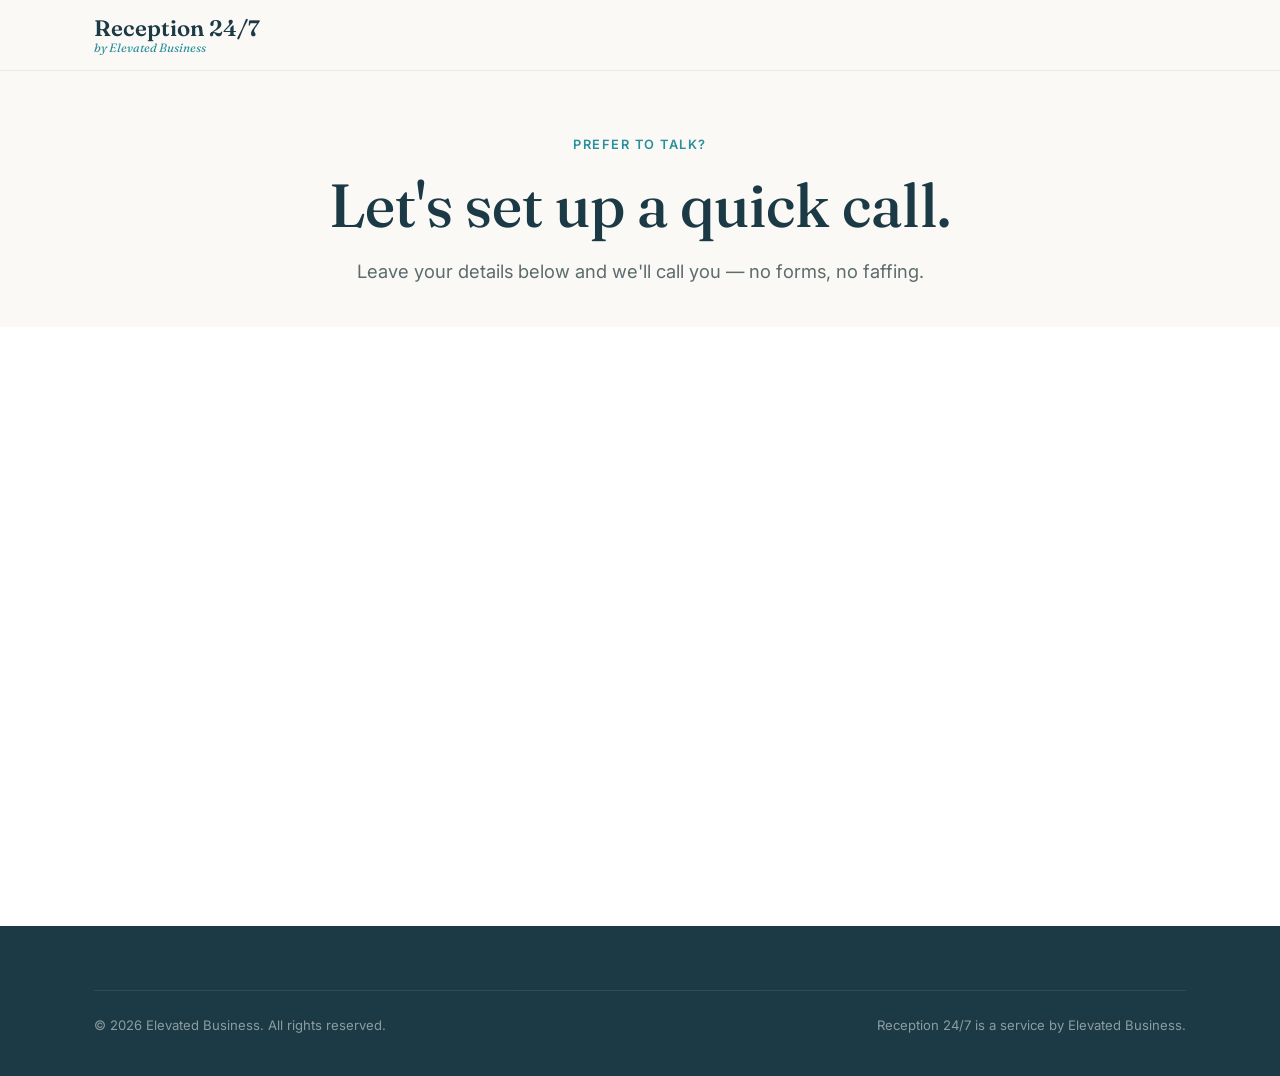
==== callback.html @ 8c555e49 "callback 2" ====
<!DOCTYPE html>
<html lang="en">
<head>
<meta charset="UTF-8">
<meta name="viewport" content="width=device-width, initial-scale=1.0">
<title>Request a Call — Reception 24/7 | by Elevated Business</title>
<meta name="robots" content="noindex">

<!-- Google Fonts: Fraunces (display) + Inter (body) -->
<link rel="preconnect" href="https://fonts.googleapis.com">
<link rel="preconnect" href="https://fonts.gstatic.com" crossorigin>
<link href="https://fonts.googleapis.com/css2?family=Fraunces:ital,wght@0,400;0,500;0,600;1,400;1,500&family=Inter:wght@400;500;600;700&display=swap" rel="stylesheet">

<link rel="stylesheet" href="css/style.css">
<link rel="stylesheet" href="css/thank-you.css">

<!-- Tally embed script -->
<script async src="https://tally.so/widgets/embed.js"></script>
</head>
<body>

<!-- ================= HEADER ================= -->
<header class="site-header">
  <div class="container">
    <a href="index.html" class="brand">
      <span class="brand-name">Reception 24/7</span>
      <span class="brand-byline">by Elevated Business</span>
    </a>
  </div>
</header>

<!-- ================= REQUEST A CALL ================= -->
<section class="thank-you-hero section-cream">
  <div class="container">
    <div class="section-head">
      <span class="eyebrow">Prefer to talk?</span>
      <h1>Let's set up a quick call.</h1>
      <p class="lede">Leave your details below and we'll call you — no forms, no faffing.</p>
    </div>
  </div>
</section>

<section class="section-white">
  <div class="container">
    <div class="signup-block">
      <iframe
        data-tally-src="https://tally.so/embed/2EVGGb?alignLeft=1&hideTitle=1&transparentBackground=1&dynamicHeight=1"
        loading="lazy"
        width="100%"
        height="400"
        frameborder="0"
        marginheight="0"
        marginwidth="0"
        title="Reception 24/7 — Request a Call">
      </iframe>
    </div>
  </div>
</section>

<!-- ================= FOOTER ================= -->
<footer class="site-footer">
  <div class="container">
    <div class="footer-bottom">
      <span>&copy; 2026 Elevated Business. All rights reserved.</span>
      <span>Reception 24/7 is a service by Elevated Business.</span>
    </div>
  </div>
</footer>

</body>
</html>
---- css/style.css ----
/* ============================================
   Reception 24/7 — by Elevated Business
   ============================================ */

:root {
  /* Color tokens */
  --color-ink: #1B3A45;
  --color-azure: #3FB8C4;
  --color-azure-deep: #2A8F9C;
  --color-cream: #FAF9F5;
  --color-slate: #5C6B6E;
  --color-gold: #E8A23D;
  --color-white: #FFFFFF;
  --color-ink-10: rgba(27, 58, 69, 0.08);
  --color-ink-20: rgba(27, 58, 69, 0.16);

  /* Type */
  --font-display: 'Fraunces', Georgia, serif;
  --font-body: 'Inter', -apple-system, BlinkMacSystemFont, 'Segoe UI', sans-serif;

  /* Spacing scale */
  --space-xs: 0.5rem;
  --space-sm: 1rem;
  --space-md: 1.5rem;
  --space-lg: 2.5rem;
  --space-xl: 4rem;
  --space-2xl: 6rem;

  /* Radius */
  --radius-sm: 6px;
  --radius-md: 12px;
  --radius-lg: 20px;

  /* Container */
  --max-width: 1140px;
}

/* ---------- Reset ---------- */
* { margin: 0; padding: 0; box-sizing: border-box; }

html { scroll-behavior: smooth; }

@media (prefers-reduced-motion: reduce) {
  html { scroll-behavior: auto; }
  *, *::before, *::after {
    animation-duration: 0.01ms !important;
    animation-iteration-count: 1 !important;
    transition-duration: 0.01ms !important;
  }
}

body {
  font-family: var(--font-body);
  color: var(--color-ink);
  background: var(--color-cream);
  line-height: 1.6;
  font-size: 16px;
  -webkit-font-smoothing: antialiased;
}

img { max-width: 100%; display: block; }

a {
  color: inherit;
  text-decoration: none;
}

button {
  font-family: inherit;
  cursor: pointer;
  border: none;
  background: none;
}

ul { list-style: none; }

/* ---------- Typography ---------- */
h1, h2, h3, h4 {
  font-family: var(--font-display);
  font-weight: 500;
  line-height: 1.15;
  color: var(--color-ink);
}

h1 { font-size: clamp(2.4rem, 5vw, 3.8rem); }
h2 { font-size: clamp(1.8rem, 3.5vw, 2.6rem); }
h3 { font-size: clamp(1.3rem, 2.5vw, 1.6rem); }

p { color: var(--color-ink); }

.eyebrow {
  font-family: var(--font-body);
  font-size: 0.8rem;
  font-weight: 600;
  letter-spacing: 0.12em;
  text-transform: uppercase;
  color: var(--color-azure-deep);
  display: block;
  margin-bottom: var(--space-sm);
}

.lede {
  font-size: 1.15rem;
  color: var(--color-slate);
  max-width: 38em;
}

.byline {
  font-family: var(--font-display);
  font-style: italic;
  font-size: 1rem;
  color: var(--color-azure-deep);
  font-weight: 400;
}

/* ---------- Layout ---------- */
.container {
  max-width: var(--max-width);
  margin: 0 auto;
  padding: 0 var(--space-md);
}

section {
  padding: var(--space-2xl) 0;
}

.section-cream { background: var(--color-cream); }
.section-white { background: var(--color-white); }
.section-ink {
  background: var(--color-ink);
  color: var(--color-cream);
}
.section-ink h2, .section-ink h3 { color: var(--color-cream); }
.section-ink p { color: rgba(250, 249, 245, 0.8); }

.section-head {
  text-align: center;
  max-width: 42em;
  margin: 0 auto var(--space-xl);
}
.section-head .lede { margin: var(--space-sm) auto 0; }

/* ---------- Buttons ---------- */
.btn {
  display: inline-flex;
  align-items: center;
  justify-content: center;
  gap: 0.5rem;
  padding: 0.9rem 1.8rem;
  border-radius: var(--radius-sm);
  font-weight: 600;
  font-size: 0.98rem;
  transition: transform 0.15s ease, box-shadow 0.15s ease, background 0.15s ease;
  white-space: nowrap;
}

.btn-primary {
  background: linear-gradient(180deg, var(--color-azure) 0%, var(--color-azure-deep) 100%);
  color: var(--color-white);
  box-shadow: 0 4px 14px rgba(63, 184, 196, 0.35);
  transition: all 0.2s ease;
}
.btn-primary:hover {
  background: linear-gradient(180deg, var(--color-azure-deep) 0%, var(--color-azure-deep) 100%);
  color: var(--color-white);
  transform: translateY(-2px);
  box-shadow: 0 6px 20px rgba(63, 184, 196, 0.45);
}

.btn-ghost {
  background: transparent;
  color: var(--color-ink);
  border: 1.5px solid var(--color-ink);
}
.btn-ghost:hover {
  background: var(--color-ink);
  color: var(--color-cream);
}

.btn-ghost-light {
  background: transparent;
  color: var(--color-cream);
  border: 1.5px solid rgba(250, 249, 245, 0.4);
}
.btn-ghost-light:hover {
  background: var(--color-cream);
  color: var(--color-ink);
}

.btn-lg { padding: 1.1rem 2.2rem; font-size: 1.05rem; }

.cta-row {
  display: flex;
  gap: var(--space-sm);
  flex-wrap: wrap;
  align-items: center;
}

/* ---------- Header / Nav ---------- */
.site-header {
  position: sticky;
  top: 0;
  z-index: 100;
  background: rgba(250, 249, 245, 0.92);
  backdrop-filter: blur(8px);
  border-bottom: 1px solid var(--color-ink-10);
}

.site-header .container {
  display: flex;
  align-items: center;
  justify-content: space-between;
  padding-top: var(--space-sm);
  padding-bottom: var(--space-sm);
  position: relative;
}

.brand {
  display: flex;
  flex-direction: column;
  line-height: 1.1;
}
.brand-name {
  font-family: var(--font-display);
  font-size: 1.4rem;
  font-weight: 600;
  color: var(--color-ink);
}
.brand-byline {
  font-family: var(--font-display);
  font-style: italic;
  font-size: 0.75rem;
  color: var(--color-azure-deep);
}

.main-nav ul {
  display: flex;
  gap: var(--space-lg);
}
.main-nav a {
  font-size: 0.95rem;
  font-weight: 500;
  color: var(--color-ink);
  transition: color 0.15s ease;
}
.main-nav a:hover { color: var(--color-azure-deep); }

.nav-toggle {
  display: none;
  font-size: 1.6rem;
  color: var(--color-ink);
}

@media (max-width: 768px) {
  .main-nav { display: none; }
  .header-cta { display: none; }
  .nav-toggle { display: block; }

  .main-nav.nav-open {
    display: block;
    position: absolute;
    top: 100%;
    left: 0;
    right: 0;
    background: var(--color-cream);
    border-bottom: 1px solid var(--color-ink-10);
    padding: var(--space-sm) 0;
  }
  .main-nav.nav-open ul {
    flex-direction: column;
    gap: var(--space-sm);
    padding: 0 var(--space-md);
  }
}

/* ---------- Hero ---------- */
.hero {
  padding: var(--space-2xl) 0 var(--space-xl);
}

.hero-grid {
  display: grid;
  grid-template-columns: 1.1fr 0.9fr;
  gap: var(--space-xl);
  align-items: center;
}

@media (max-width: 900px) {
  .hero-grid { grid-template-columns: 1fr; }
}

.hero h1 { margin-bottom: var(--space-md); }

.hero .lede { margin-bottom: var(--space-lg); }

.hero-note {
  margin-top: var(--space-sm);
  font-size: 0.85rem;
  color: var(--color-slate);
}

.hero-visual {
  background: var(--color-ink);
  border-radius: var(--radius-lg);
  padding: var(--space-lg);
  position: relative;
  overflow: hidden;
  min-height: 320px;
  display: flex;
  flex-direction: column;
  justify-content: center;
  align-items: center;
  gap: var(--space-sm);
}

.hero-visual .call-label {
  color: var(--color-cream);
  font-size: 0.85rem;
  letter-spacing: 0.05em;
  text-transform: uppercase;
  opacity: 0.7;
}

.hero-visual .call-status {
  color: var(--color-azure);
  font-family: var(--font-display);
  font-size: 1.3rem;
  margin-top: var(--space-xs);
}

.waveform {
  display: flex;
  justify-content: center;
  align-items: center;
  gap: 4px;
  height: 80px;
 padding-bottom: var(--space-sm);
}
.waveform .bar {
  width: 5px;
  border-radius: 3px;
  background: var(--color-azure);
  animation: wave 1.4s ease-in-out infinite;
}
.waveform.small { height: 40px; }
.waveform.small .bar { width: 3px; }

@keyframes wave {
  0%, 100% { height: 18%; }
  50% { height: 100%; }
}

/* staggered delays generated inline per-bar via nth-child */
.waveform .bar:nth-child(1) { animation-delay: 0s; }
.waveform .bar:nth-child(2) { animation-delay: 0.1s; }
.waveform .bar:nth-child(3) { animation-delay: 0.2s; }
.waveform .bar:nth-child(4) { animation-delay: 0.3s; }
.waveform .bar:nth-child(5) { animation-delay: 0.4s; }
.waveform .bar:nth-child(6) { animation-delay: 0.3s; }
.waveform .bar:nth-child(7) { animation-delay: 0.2s; }
.waveform .bar:nth-child(8) { animation-delay: 0.1s; }
.waveform .bar:nth-child(9) { animation-delay: 0s; }
.waveform .bar:nth-child(10) { animation-delay: 0.1s; }
.waveform .bar:nth-child(11) { animation-delay: 0.2s; }
.waveform .bar:nth-child(12) { animation-delay: 0.3s; }

/* ---------- Problem section ---------- */
.problem-grid {
  display: grid;
  grid-template-columns: repeat(3, 1fr);
  gap: var(--space-lg);
  margin-top: var(--space-xl);
}
@media (max-width: 768px) {
  .problem-grid { grid-template-columns: 1fr; }
}

.problem-card {
  padding: var(--space-md);
}
.problem-card .stat {
  font-family: var(--font-display);
  font-size: 2.4rem;
  color: var(--color-azure-deep);
  margin-bottom: var(--space-xs);
}
.problem-card p { color: var(--color-slate); }

/* ---------- Demo call section ---------- */
.demo-block {
  background: var(--color-ink);
  border-radius: var(--radius-lg);
  padding: var(--space-xl) var(--space-lg);
  text-align: center;
  color: var(--color-cream);
}
.demo-block h2 { color: var(--color-cream); margin-bottom: var(--space-sm); }
.demo-block .lede { color: rgba(250,249,245,0.8); margin: 0 auto var(--space-lg); }
.lede {
  margin-bottom: 1rem;
}

.demo-number {
  font-family: var(--font-display);
  font-size: clamp(1.8rem, 4vw, 2.6rem);
  color: var(--color-azure);
  letter-spacing: 0.02em;
  margin: var(--space-md) 0;
}
.demo-number .placeholder-flag {
  display: inline-block;
  font-family: var(--font-body);
  font-size: 0.7rem;
  font-weight: 600;
  letter-spacing: 0.08em;
  text-transform: uppercase;
  color: var(--color-ink);
  background: var(--color-gold);
  padding: 0.2rem 0.6rem;
  border-radius: var(--radius-sm);
  vertical-align: middle;
  margin-left: 0.6rem;
}
/* ---------- Features ---------- */
.feature-grid {
  display: grid;
  grid-template-columns: repeat(3, 1fr);
  gap: var(--space-md);
  margin-top: var(--space-xl);
}
@media (max-width: 900px) {
  .feature-grid { grid-template-columns: repeat(2, 1fr); }
}
@media (max-width: 600px) {
  .feature-grid { grid-template-columns: 1fr; }
}

.feature-card {
  background: var(--color-white);
  border: 1px solid var(--color-ink-10);
  border-radius: var(--radius-md);
  padding: var(--space-md);
}
.feature-card .icon {
  width: 40px;
  height: 40px;
  border-radius: var(--radius-sm);
  background: rgba(63, 184, 196, 0.15);
  color: var(--color-azure-deep);
  display: flex;
  align-items: center;
  justify-content: center;
  margin-bottom: var(--space-sm);
  font-size: 1.2rem;
}
.feature-card h3 { font-size: 1.15rem; margin-bottom: 0.4rem; }
.feature-card p { color: var(--color-slate); font-size: 0.95rem; }
/* ---------- Features: secondary row (tier 2) ---------- */
.feature-row-secondary {
  display: grid;
  grid-template-columns: repeat(2, 1fr);
  gap: var(--space-sm);
  margin-top: var(--space-sm);
}
@media (max-width: 600px) {
  .feature-row-secondary { grid-template-columns: 1fr; }
}

.feature-mini {
  display: flex;
  align-items: flex-start;
  gap: var(--space-sm);
  padding: var(--space-sm);
  border-radius: var(--radius-sm);
}
.feature-mini .icon {
  width: 28px;
  height: 28px;
  border-radius: var(--radius-sm);
  background: rgba(63, 184, 196, 0.1);
  color: var(--color-azure-deep);
  display: flex;
  align-items: center;
  justify-content: center;
  font-size: 0.95rem;
  flex-shrink: 0;
}
.feature-mini h4 { font-size: 0.95rem; margin-bottom: 0.2rem; }
.feature-mini p { color: var(--color-slate); font-size: 0.85rem; margin: 0; }

/* ---------- Journey / steps ---------- */
.journey-grid {
  display: grid;
  grid-template-columns: repeat(3, 1fr);
  gap: var(--space-md);
  margin-top: var(--space-xl);
  position: relative;
}
@media (max-width: 900px) {
  .journey-grid { grid-template-columns: 1fr; gap: var(--space-lg); }
}
.journey-step {
  position: relative;
  text-align: left;
  background: var(--color-white);
  border: 1px solid var(--color-ink-10);
  border-radius: var(--radius-md);
  padding: var(--space-md);
  box-shadow: 0 2px 8px rgba(0, 0, 0, 0.04);
}
.journey-step {
  position: relative;
  text-align: left;
}
.journey-step .step-num {
  font-family: var(--font-display);
  font-size: 0.95rem;
  color: var(--color-azure-deep);
  margin-bottom: var(--space-xs);
}
.journey-step h3 { font-size: 1.1rem; margin-bottom: 0.4rem; }
.journey-step p { color: var(--color-slate); font-size: 0.92rem; }

/* ---------- Trust / personal section ---------- */
.trust-grid {
  display: grid;
  grid-template-columns: 0.9fr 1.1fr;
  gap: var(--space-xl);
  align-items: center;
}
@media (max-width: 900px) {
  .trust-grid { grid-template-columns: 1fr; }
}

.trust-portrait {
  background: var(--color-ink-10);
  border-radius: var(--radius-lg);
  aspect-ratio: 4/5;
  overflow: hidden;
  box-shadow: 0 8px 24px rgba(0, 0, 0, 0.12);
}

.trust-portrait img {
  width: 100%;
  height: 100%;
  object-fit: cover;
  border-radius: var(--radius-lg);
  display: block;
}

.trust-quote {
  font-family: var(--font-display);
  font-size: 1.4rem;
  line-height: 1.4;
  margin-bottom: var(--space-md);
}

.trust-signature {
  font-family: var(--font-display);
  font-style: italic;
  color: var(--color-azure-deep);
}

/* ---------- Pricing ---------- */
.pricing-wrap {
  display: flex;
  justify-content: center;
}

.pricing-card {
  background: var(--color-white);
  border: 2px solid var(--color-azure);
  border-radius: var(--radius-lg);
  padding: var(--space-md) var(--space-lg) var(--space-xl);
  max-width: 460px;
  width: 100%;
  text-align: center;
  position: relative;
}

.pricing-badge {
  position: absolute;
  top: -14px;
  left: 50%;
  transform: translateX(-50%);
  background: var(--color-gold);
  color: var(--color-ink);
  font-size: 0.75rem;
  font-weight: 600;
  letter-spacing: 0.05em;
  text-transform: uppercase;
  padding: 0.35rem 1rem;
  border-radius: 999px;
  white-space: nowrap;
  width: max-content;
  height: auto;
}

.price-row {
  display: flex;
  flex-direction: column;
  align-items: center;
  gap: 0.2rem;
  margin: var(--space-md) 0 0.3rem;
}
.price-strike {
  font-family: var(--font-display);
  font-size: 1.4rem;
  color: var(--color-slate);
  text-decoration: line-through;
  opacity: 0.7;
}
.price-main {
  display: flex;
  align-items: baseline;
  gap: 0.3rem;
}
.price-now {
  font-family: var(--font-display);
  font-size: 3rem;
  color: var(--color-ink);
}
.price-period {
  color: var(--color-slate);
  font-size: 1rem;
}

.price-sub {
  color: var(--color-slate);
  font-size: 0.92rem;
  margin-bottom: var(--space-md);
}

.price-features {
  text-align: left;
  margin: var(--space-md) 0;
  display: flex;
  flex-direction: column;
  gap: 0.6rem;
}
.price-features li {
  display: flex;
  gap: 0.6rem;
  font-size: 0.95rem;
  align-items: flex-start;
}
.price-features li .tick {
  color: var(--color-azure-deep);
  font-weight: 700;
  flex-shrink: 0;
}

.price-fineprint {
  margin-top: var(--space-md);
  font-size: 0.82rem;
  color: var(--color-slate);
}

/* ---------- FAQ ---------- */
.faq-list {
  max-width: 760px;
  margin: var(--space-xl) auto 0;
}

.faq-item {
  border-bottom: 1px solid var(--color-ink-10);
}

.faq-question {
  width: 100%;
  display: flex;
  justify-content: space-between;
  align-items: center;
  padding: var(--space-md) 0;
  font-family: var(--font-display);
  font-size: 1.1rem;
  text-align: left;
  color: var(--color-ink);
}

.faq-question .faq-toggle {
  font-size: 1.4rem;
  color: var(--color-azure-deep);
  transition: transform 0.2s ease;
  flex-shrink: 0;
  margin-left: var(--space-md);
}

.faq-item.open .faq-toggle { transform: rotate(45deg); }

.faq-answer {
  max-height: 0;
  overflow: hidden;
  transition: max-height 0.25s ease;
}

.faq-answer-inner {
  padding-bottom: var(--space-md);
  color: var(--color-slate);
  max-width: 60em;
}

/* ---------- Final CTA ---------- */
#final-cta .lede {
  margin-bottom: var(--space-md);
}

/* ---------- Footer ---------- */
.site-footer {
  background: var(--color-ink);
  color: rgba(250, 249, 245, 0.85);
  padding: var(--space-xl) 0 var(--space-lg);
}

.footer-grid {
  display: grid;
  grid-template-columns: 1.3fr 1fr 1fr;
  gap: var(--space-lg);
  margin-bottom: var(--space-lg);
}
@media (max-width: 768px) {
  .footer-grid { grid-template-columns: 1fr; gap: var(--space-md); }
}

.footer-grid h4 {
  color: var(--color-cream);
  font-size: 0.95rem;
  margin-bottom: var(--space-sm);
  font-family: var(--font-body);
  font-weight: 600;
}

.footer-grid ul { display: flex; flex-direction: column; gap: 0.5rem; }
.footer-grid a { font-size: 0.92rem; opacity: 0.85; transition: opacity 0.15s; }
.footer-grid a:hover { opacity: 1; color: var(--color-azure); }

.footer-bottom {
  border-top: 1px solid rgba(250, 249, 245, 0.15);
  padding-top: var(--space-md);
  font-size: 0.82rem;
  opacity: 0.6;
  display: flex;
  justify-content: space-between;
  flex-wrap: wrap;
  gap: var(--space-sm);
}

/* ---------- Utility ---------- */
.visually-hidden {
  position: absolute;
  width: 1px; height: 1px;
  overflow: hidden;
  clip: rect(0 0 0 0);
  white-space: nowrap;
}

:focus-visible {
  outline: 2px solid var(--color-azure-deep);
  outline-offset: 2px;
}
---- css/thank-you.css ----
/* ============================================
   Thank You / Form page — page-specific styles
   (everything else is inherited from style.css)
   ============================================ */

.thank-you-hero {
  padding-top: var(--space-xl);
  padding-bottom: var(--space-lg);
}

.thank-you-hero .section-head {
  margin-bottom: 0;
}

/* Tally iframe sits inside the existing .signup-block styling,
   this just makes sure it doesn't look cramped */
.signup-block iframe {
  border-radius: var(--radius-md);
}

.hero-brand-line {
  color: var(--color-azure-deep);
}
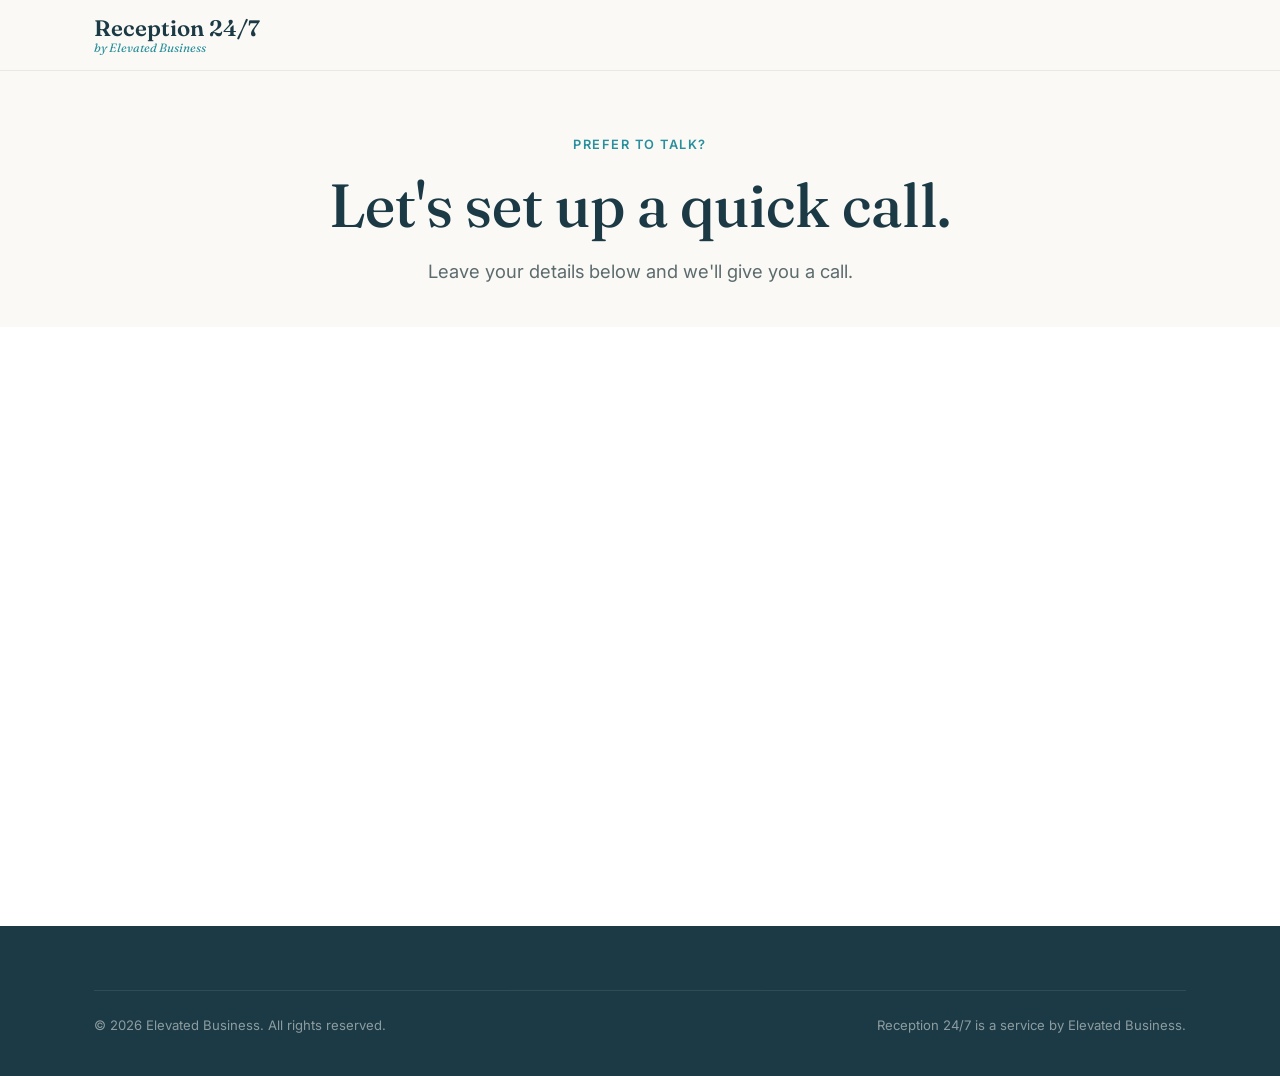
==== commit abbbf2d9: "call" ====
--- a/callback.html
+++ b/callback.html
@@ -35,7 +35,7 @@
     <div class="section-head">
       <span class="eyebrow">Prefer to talk?</span>
       <h1>Let's set up a quick call.</h1>
-      <p class="lede">Leave your details below and we'll call you — no forms, no faffing.</p>
+      <p class="lede">Leave your details below and we'll give you a call.</p>
     </div>
   </div>
 </section>
